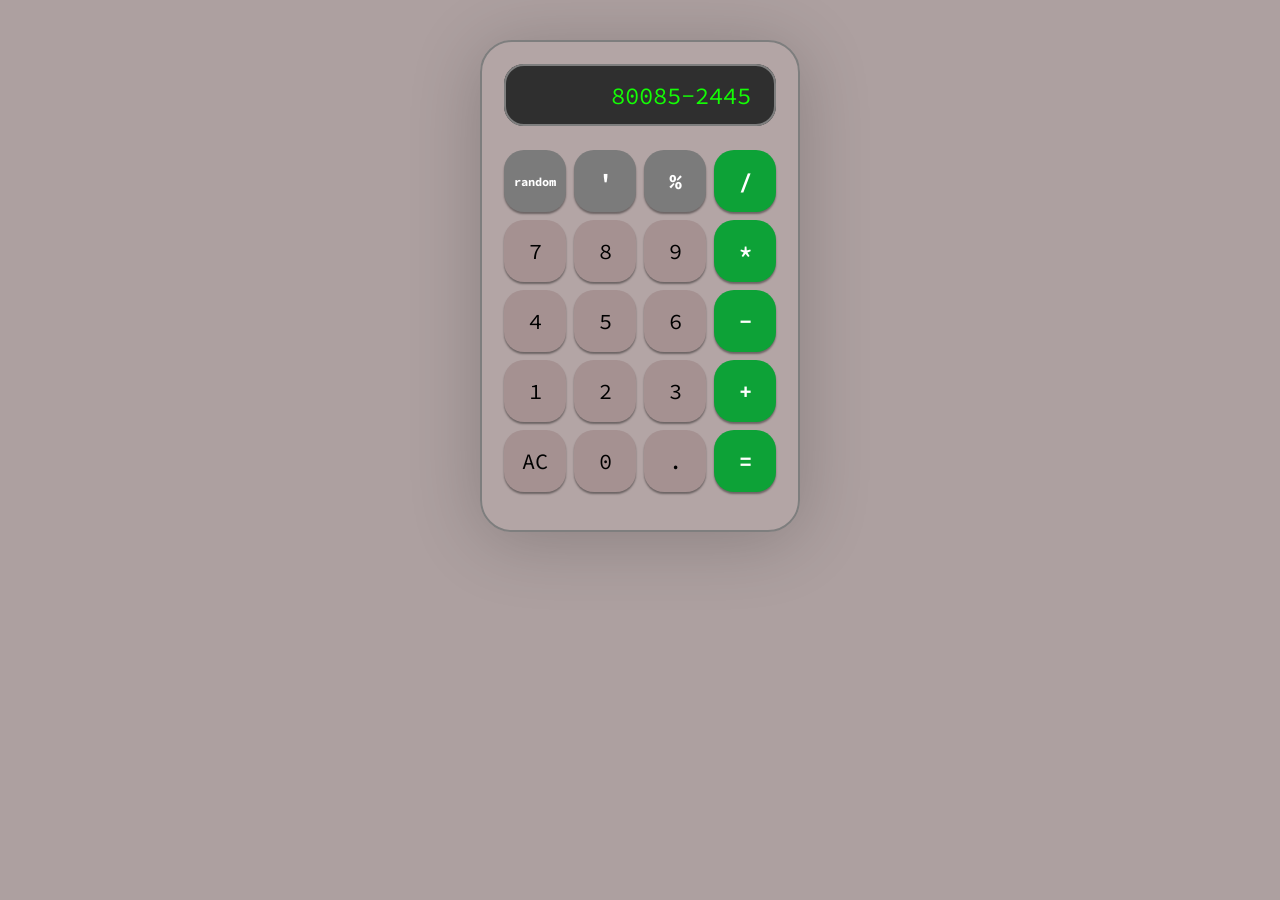
==== calculator.html @ 1db246ed "HTML structure + CSS style + JS file An html structure of the calculator with buttons and result scr" ====
<!DOCTYPE html>
<html lang="en">
<head>
    <meta charset="UTF-8">
    <meta name="viewport" content="width=device-width, initial-scale=1.0">
    <title>Calculator</title>
    <link rel="stylesheet" href="style.css">
    <script src="calculator.js" defer></script>
</head>
<body>

    <div id="calc-container">
        <div id="result">
            <p>80085-2445</p>
        </div>

        <div id="buttons">
            <button class="top" id="random">random</button>
            <button class="top" id="whatever">'</button>
            <button class="top" id="percent">%</button>
            <button class="operators" id="division">/</button>

            <button class="number" id="seven">7</button>
            <button class="number" id="eight">8</button>
            <button class="number" id="nine">9</button>
            <button class="operators" id="multiply">*</button>

            <button class="number" id="four">4</button>
            <button class="number" id="five">5</button>
            <button class="number" id="six">6</button>
            <button class="operators" id="subtract">-</button>

            <button class="number" id="one">1</button>
            <button class="number" id="two">2</button>
            <button class="number" id="three">3</button>
            <button class="operators" id="add">+</button>

            <button class="number" id="clear">AC</button>
            <button class="number" id="zero">0</button>
            <button class="number" id="point">.</button>
            <button class="operators" id="equals">=</button>
        </div>
    </div>
    
</body>
</html>
---- style.css ----
@import url('https://fonts.googleapis.com/css2?family=Source+Code+Pro:ital,wght@0,200..900;1,200..900&display=swap');

body {
    background-color: #ADA0A0;
    margin: 0;
    padding-top: 40px;
}

#calc-container {
    display: flex;
    flex-direction: column;
    gap: 24px;
    box-sizing: border-box;
    width: 320px;
    height: 492px;
    background-color: #B3A5A5;
    outline: 2px solid #7E7E7E;
    outline-offset: -2px;
    border-radius: 32px;
    margin: 0px auto 0px auto;
    box-shadow:0px 8px 72px rgba(0,0,0,0.2);
    padding: 24px 24px 40px 24px;
}

#result {
    display: flex;
    justify-content: end;
    align-items: center;
    box-sizing: border-box;
    padding-right: 25px;
    border-radius: 20px;
    flex-grow: 1;
    max-height: 62px;
    background-color: #2F2F2F;
    outline: 2px solid #7E7E7E;
    outline-offset: -2px;
}

#result p {
    font-family: 'Source Code Pro', sans-serif;
    font-size: 24px;
    color: #14FD05;
}

#buttons {
    display: flex;
    flex-wrap: wrap;
    gap: 8px;
    flex-grow: 1;
}

button {
    font-family: 'Source Code Pro', sans-serif;
    font-size: 22px;
    display: flex;
    justify-content: center;
    align-items: center;
    flex-grow: 1;
    box-sizing: border-box;
    width: 62px;
    height: auto;
    aspect-ratio: 1 / 1;
    border-radius: 20px;
    border: none;
    box-shadow:0px 2px 2px rgba(0,0,0,0.4);
}

button:active {
    box-shadow: none;
    transform: translateY(2px);
}

.operators {
    font-weight: bold;
    background-color: #0DA237;
    color: white;
}

.top {
    font-weight: bold;
    background-color: #7B7B7B;
    color: white;
}

#random {
    font-size: 12px;
}

.number {
    background-color: #A59191;
}
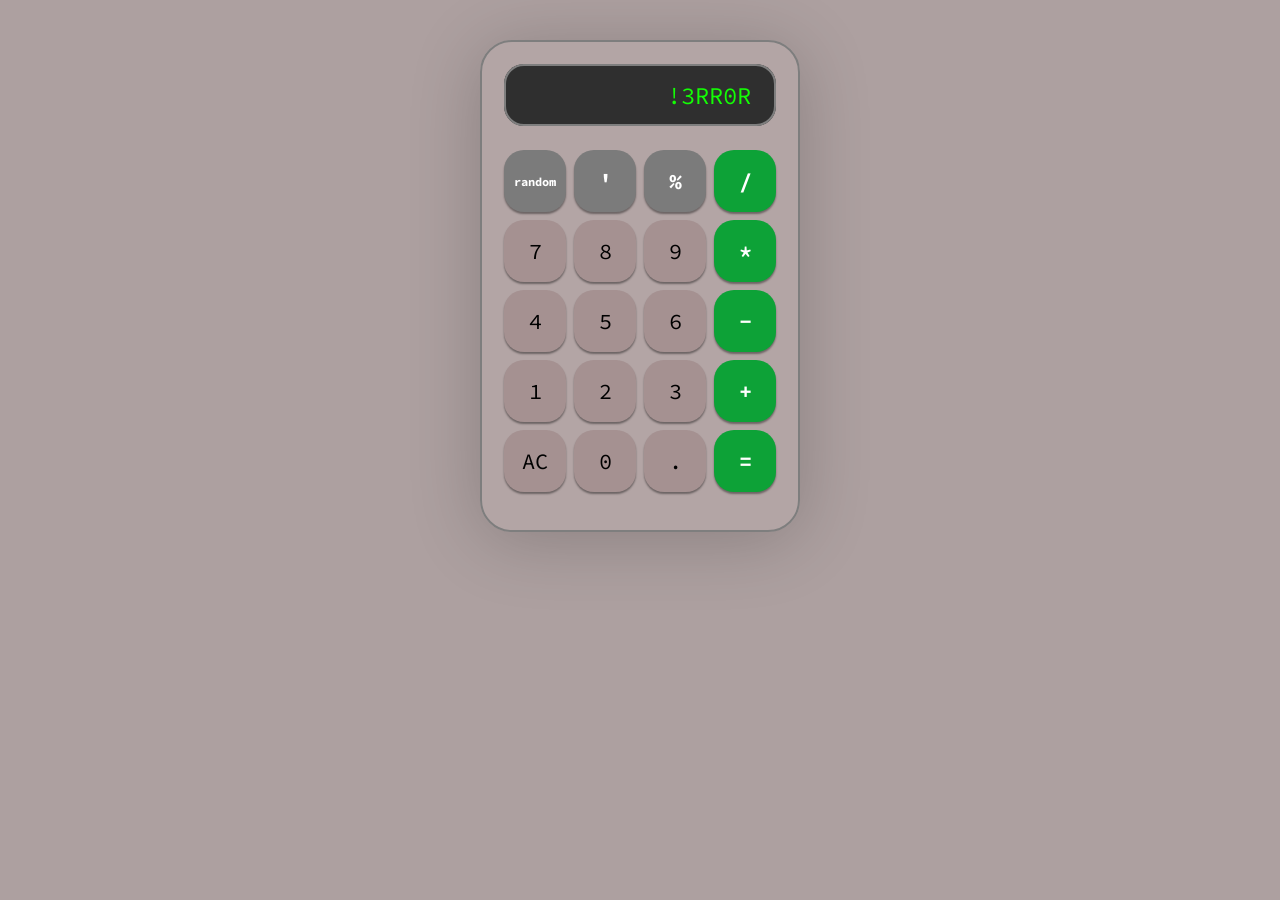
==== commit 9099f7c1: "Basic equations added to JS" ====
--- a/calculator.html
+++ b/calculator.html
@@ -11,7 +11,7 @@
 
     <div id="calc-container">
         <div id="result">
-            <p>80085-2445</p>
+            <p>!3RR0R</p>
         </div>
 
         <div id="buttons">
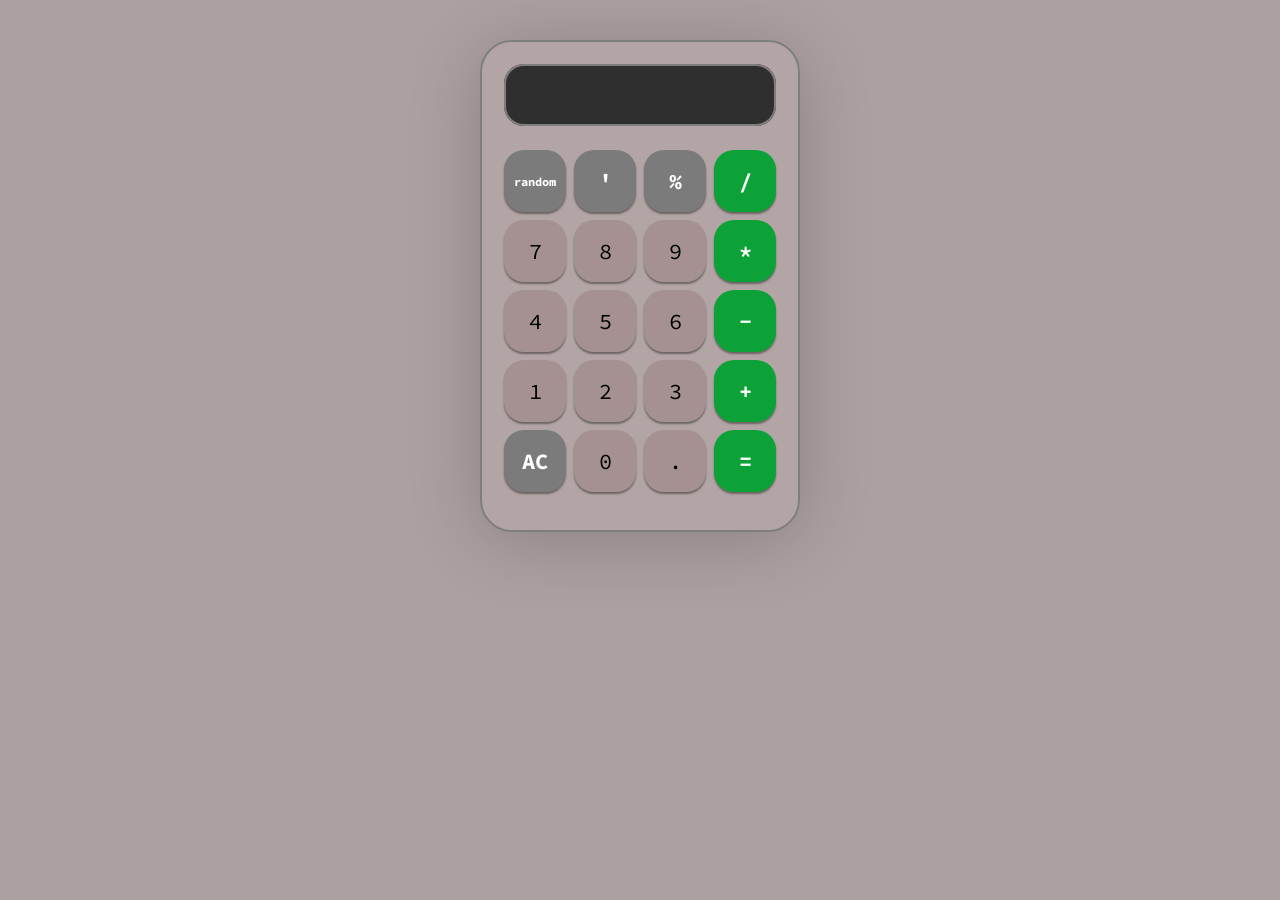
==== commit 3612b4c6: "Functional screen Items can be added and removed from calculators screen" ====
--- a/calculator.html
+++ b/calculator.html
@@ -10,35 +10,35 @@
 <body>
 
     <div id="calc-container">
-        <div id="result">
-            <p>!3RR0R</p>
+        <div id="screen">
+            <p id="result"></p>
         </div>
 
         <div id="buttons">
-            <button class="top" id="random">random</button>
-            <button class="top" id="whatever">'</button>
-            <button class="top" id="percent">%</button>
-            <button class="operators" id="division">/</button>
+            <button class="option" id="random">random</button>
+            <button class="option" id="whatever">'</button>
+            <button class="option" id="percent">%</button>
+            <button class="operator" id="division" value="/">/</button>
 
-            <button class="number" id="seven">7</button>
-            <button class="number" id="eight">8</button>
-            <button class="number" id="nine">9</button>
-            <button class="operators" id="multiply">*</button>
+            <button class="number" id="seven" value="7">7</button>
+            <button class="number" id="eight" value="8">8</button>
+            <button class="number" id="nine" value="9">9</button>
+            <button class="operator" id="multiply" value="*">*</button>
 
-            <button class="number" id="four">4</button>
-            <button class="number" id="five">5</button>
-            <button class="number" id="six">6</button>
-            <button class="operators" id="subtract">-</button>
+            <button class="number" id="four" value="4">4</button>
+            <button class="number" id="five" value="5">5</button>
+            <button class="number" id="six" value="6">6</button>
+            <button class="operator" id="subtract" value="-">-</button>
 
-            <button class="number" id="one">1</button>
-            <button class="number" id="two">2</button>
-            <button class="number" id="three">3</button>
-            <button class="operators" id="add">+</button>
+            <button class="number" id="one" value="1">1</button>
+            <button class="number" id="two" value="2">2</button>
+            <button class="number" id="three" value="3">3</button>
+            <button class="operator" id="add" value="+">+</button>
 
-            <button class="number" id="clear">AC</button>
-            <button class="number" id="zero">0</button>
-            <button class="number" id="point">.</button>
-            <button class="operators" id="equals">=</button>
+            <button class="option" id="clear" value="AC">AC</button>
+            <button class="number" id="zero" value="0">0</button>
+            <button class="number" id="point" value=".">.</button>
+            <button class="operator" id="equals" value="=">=</button>
         </div>
     </div>
     
--- a/style.css
+++ b/style.css
@@ -22,7 +22,7 @@
     padding: 24px 24px 40px 24px;
 }
 
-#result {
+#screen {
     display: flex;
     justify-content: end;
     align-items: center;
@@ -30,13 +30,13 @@
     padding-right: 25px;
     border-radius: 20px;
     flex-grow: 1;
-    max-height: 62px;
+    height: 62px;
     background-color: #2F2F2F;
     outline: 2px solid #7E7E7E;
     outline-offset: -2px;
 }
 
-#result p {
+#result {
     font-family: 'Source Code Pro', sans-serif;
     font-size: 24px;
     color: #14FD05;
@@ -70,13 +70,13 @@
     transform: translateY(2px);
 }
 
-.operators {
+.operator {
     font-weight: bold;
     background-color: #0DA237;
     color: white;
 }
 
-.top {
+.option {
     font-weight: bold;
     background-color: #7B7B7B;
     color: white;
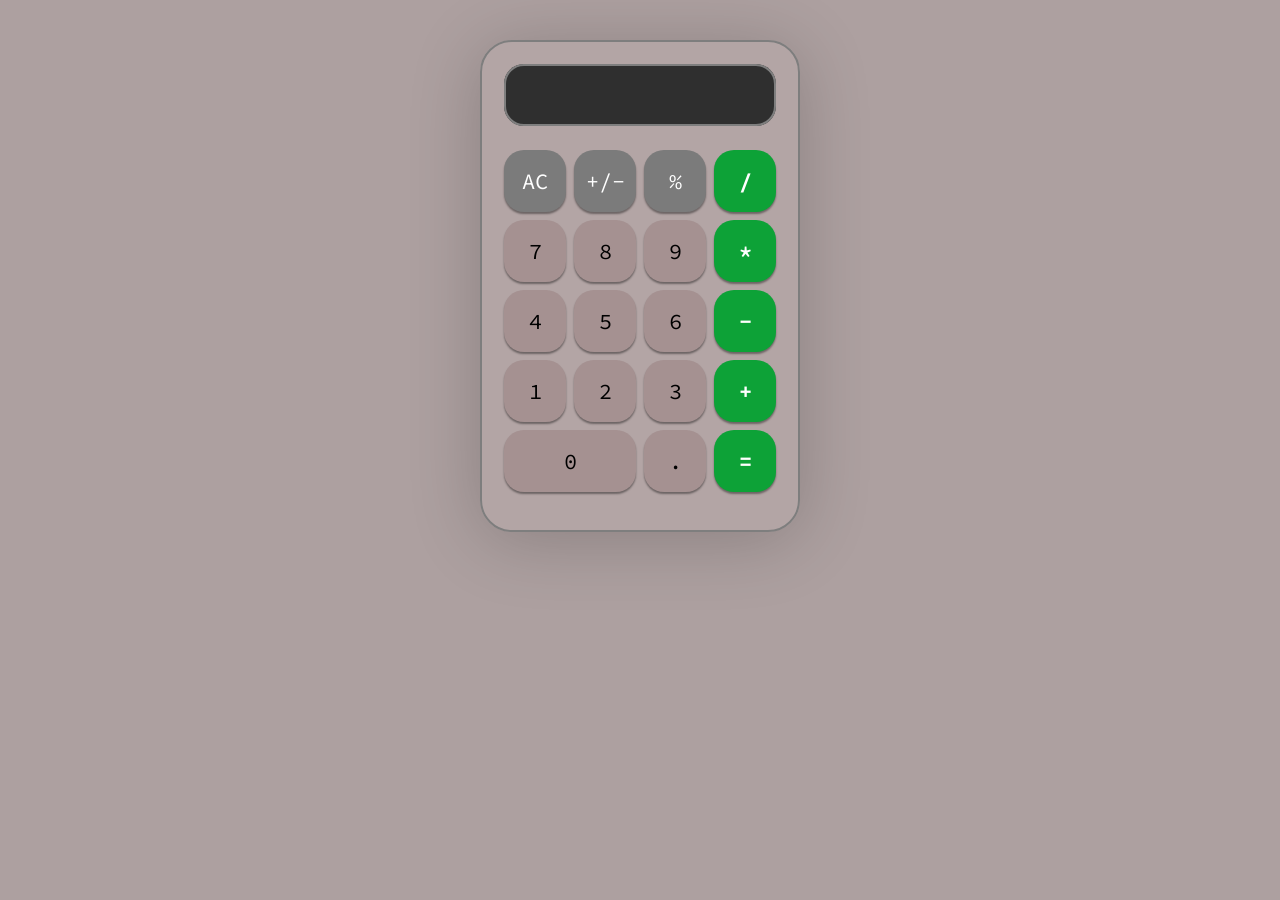
==== commit b2f4671c: "Refined screen behaviour User can display values and clear the screen with AC button" ====
--- a/calculator.html
+++ b/calculator.html
@@ -15,8 +15,8 @@
         </div>
 
         <div id="buttons">
-            <button class="option" id="random">random</button>
-            <button class="option" id="whatever">'</button>
+            <button class="option" id="clear">AC</button>
+            <button class="option" id="change">+/-</button>
             <button class="option" id="percent">%</button>
             <button class="operator" id="division" value="/">/</button>
 
@@ -35,7 +35,6 @@
             <button class="number" id="three" value="3">3</button>
             <button class="operator" id="add" value="+">+</button>
 
-            <button class="option" id="clear" value="AC">AC</button>
             <button class="number" id="zero" value="0">0</button>
             <button class="number" id="point" value=".">.</button>
             <button class="operator" id="equals" value="=">=</button>
--- a/style.css
+++ b/style.css
@@ -58,8 +58,8 @@
     flex-grow: 1;
     box-sizing: border-box;
     width: 62px;
-    height: auto;
-    aspect-ratio: 1 / 1;
+    height: 62px;
+    /* aspect-ratio: 1 / 1; */
     border-radius: 20px;
     border: none;
     box-shadow:0px 2px 2px rgba(0,0,0,0.4);
@@ -77,13 +77,13 @@
 }
 
 .option {
-    font-weight: bold;
+    font-weight: 400;
     background-color: #7B7B7B;
     color: white;
 }
 
-#random {
-    font-size: 12px;
+#zero {
+    width: 132px;
 }
 
 .number {
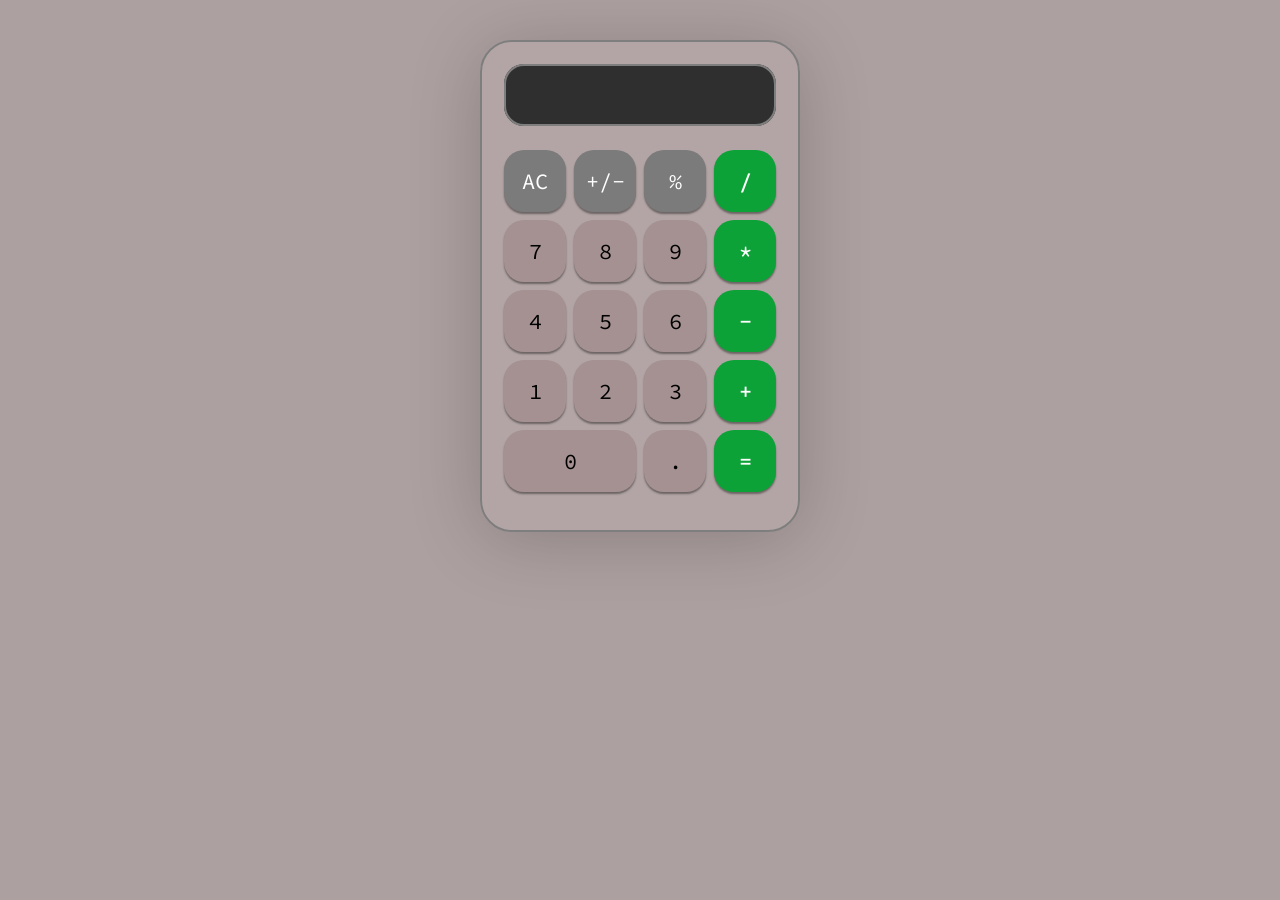
==== commit f515bd06: "All operator buttons functional Users can add, subtract, multiply and divide. Equals button finishes" ====
--- a/calculator.html
+++ b/calculator.html
@@ -18,7 +18,7 @@
             <button class="option" id="clear">AC</button>
             <button class="option" id="change">+/-</button>
             <button class="option" id="percent">%</button>
-            <button class="operator" id="division" value="/">/</button>
+            <button class="operator" id="divide" value="/">/</button>
 
             <button class="number" id="seven" value="7">7</button>
             <button class="number" id="eight" value="8">8</button>
--- a/style.css
+++ b/style.css
@@ -40,6 +40,8 @@
     font-family: 'Source Code Pro', sans-serif;
     font-size: 24px;
     color: #14FD05;
+    overflow: hidden;
+    text-overflow: ellipsis;
 }
 
 #buttons {
@@ -65,15 +67,21 @@
     box-shadow:0px 2px 2px rgba(0,0,0,0.4);
 }
 
-button:active {
+button:active,
+button:disabled {
     box-shadow: none;
     transform: translateY(2px);
 }
 
 .operator {
-    font-weight: bold;
+    font-weight: 600;
     background-color: #0DA237;
     color: white;
+}
+
+.operator:active,
+.operator:disabled {
+    background-color: #0C802D;
 }
 
 .option {
@@ -82,10 +90,18 @@
     color: white;
 }
 
+.option:active {
+    background-color: #666666;
+}
+
 #zero {
     width: 132px;
 }
 
 .number {
     background-color: #A59191;
+}
+
+.number:active {
+    background-color: #978282;
 }
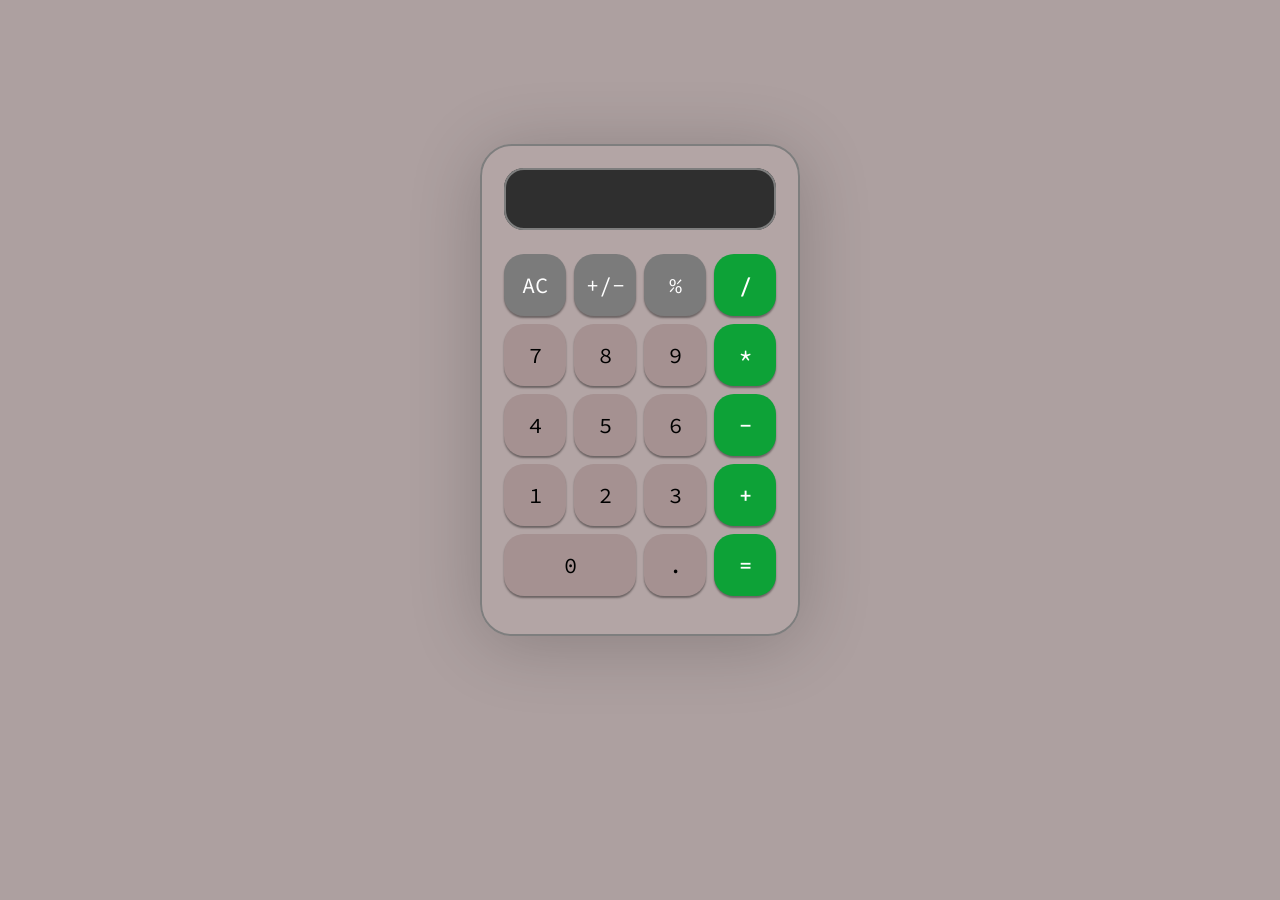
==== commit 23d394ba: "Total overhaul Again, some things work, some don't" ====
--- a/calculator.html
+++ b/calculator.html
@@ -10,8 +10,8 @@
 <body>
 
     <div id="calc-container">
-        <div id="screen">
-            <p id="result"></p>
+        <div id="screen-container">
+            <p id="screen"></p>
         </div>
 
         <div id="buttons">
@@ -37,7 +37,7 @@
 
             <button class="number" id="zero" value="0">0</button>
             <button class="number" id="point" value=".">.</button>
-            <button class="operator" id="equals" value="=">=</button>
+            <button class="equals" id="equals" value="=">=</button>
         </div>
     </div>
     
--- a/style.css
+++ b/style.css
@@ -3,7 +3,7 @@
 body {
     background-color: #ADA0A0;
     margin: 0;
-    padding-top: 40px;
+    padding-top: 144px;
 }
 
 #calc-container {
@@ -22,7 +22,7 @@
     padding: 24px 24px 40px 24px;
 }
 
-#screen {
+#screen-container {
     display: flex;
     justify-content: end;
     align-items: center;
@@ -36,7 +36,7 @@
     outline-offset: -2px;
 }
 
-#result {
+#screen {
     font-family: 'Source Code Pro', sans-serif;
     font-size: 24px;
     color: #14FD05;
@@ -73,7 +73,8 @@
     transform: translateY(2px);
 }
 
-.operator {
+.operator,
+.equals {
     font-weight: 600;
     background-color: #0DA237;
     color: white;
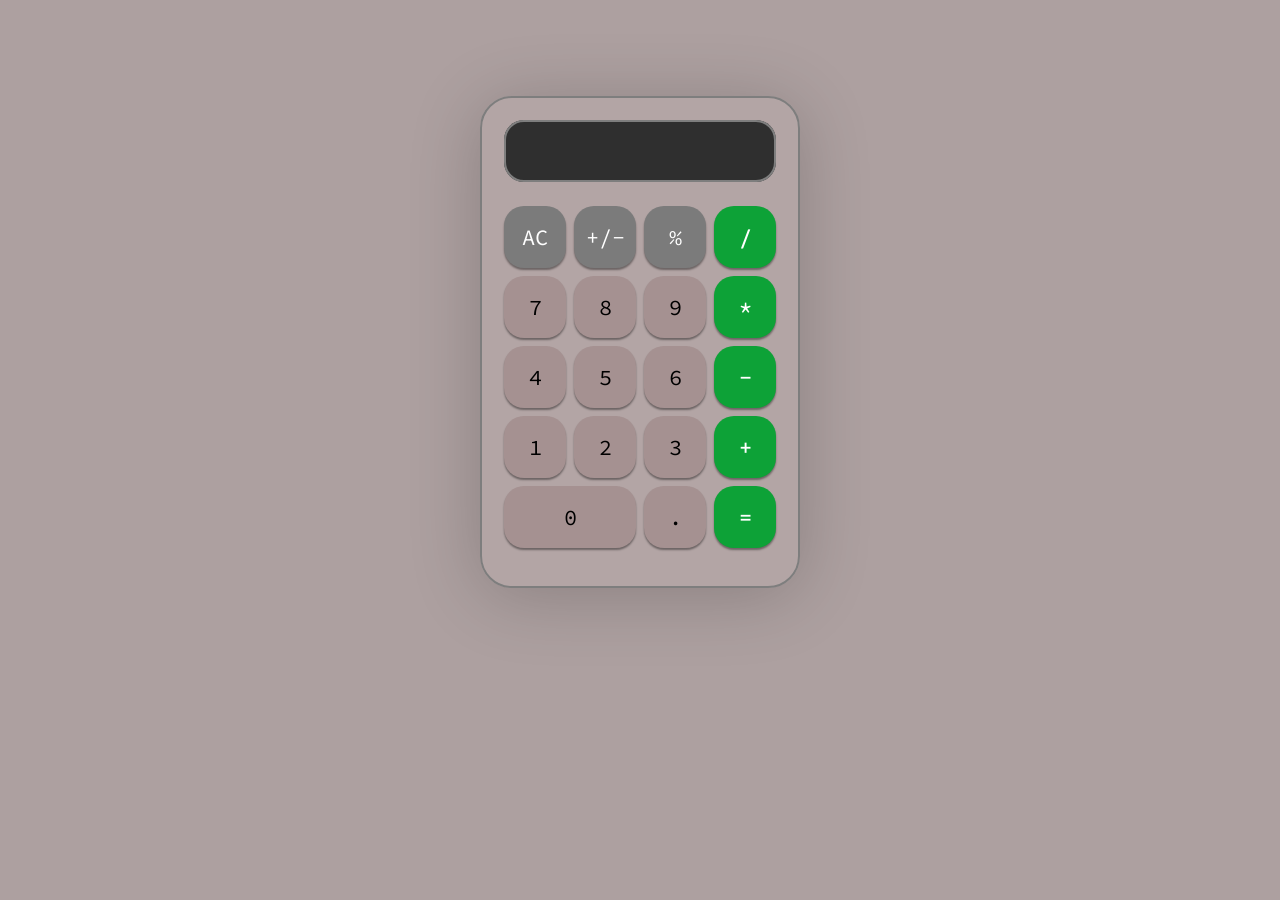
==== commit 536666d7: "Calculator fully functional, except +/- sign Button changing state from positive to negative value a" ====
--- a/calculator.html
+++ b/calculator.html
@@ -36,7 +36,7 @@
             <button class="operator" id="add" value="+">+</button>
 
             <button class="number" id="zero" value="0">0</button>
-            <button class="number" id="point" value=".">.</button>
+            <button class="point" id="point" value=".">.</button>
             <button class="equals" id="equals" value="=">=</button>
         </div>
     </div>
--- a/style.css
+++ b/style.css
@@ -3,7 +3,7 @@
 body {
     background-color: #ADA0A0;
     margin: 0;
-    padding-top: 144px;
+    padding-top: 96px;
 }
 
 #calc-container {
@@ -99,7 +99,8 @@
     width: 132px;
 }
 
-.number {
+.number,
+.point {
     background-color: #A59191;
 }
 
